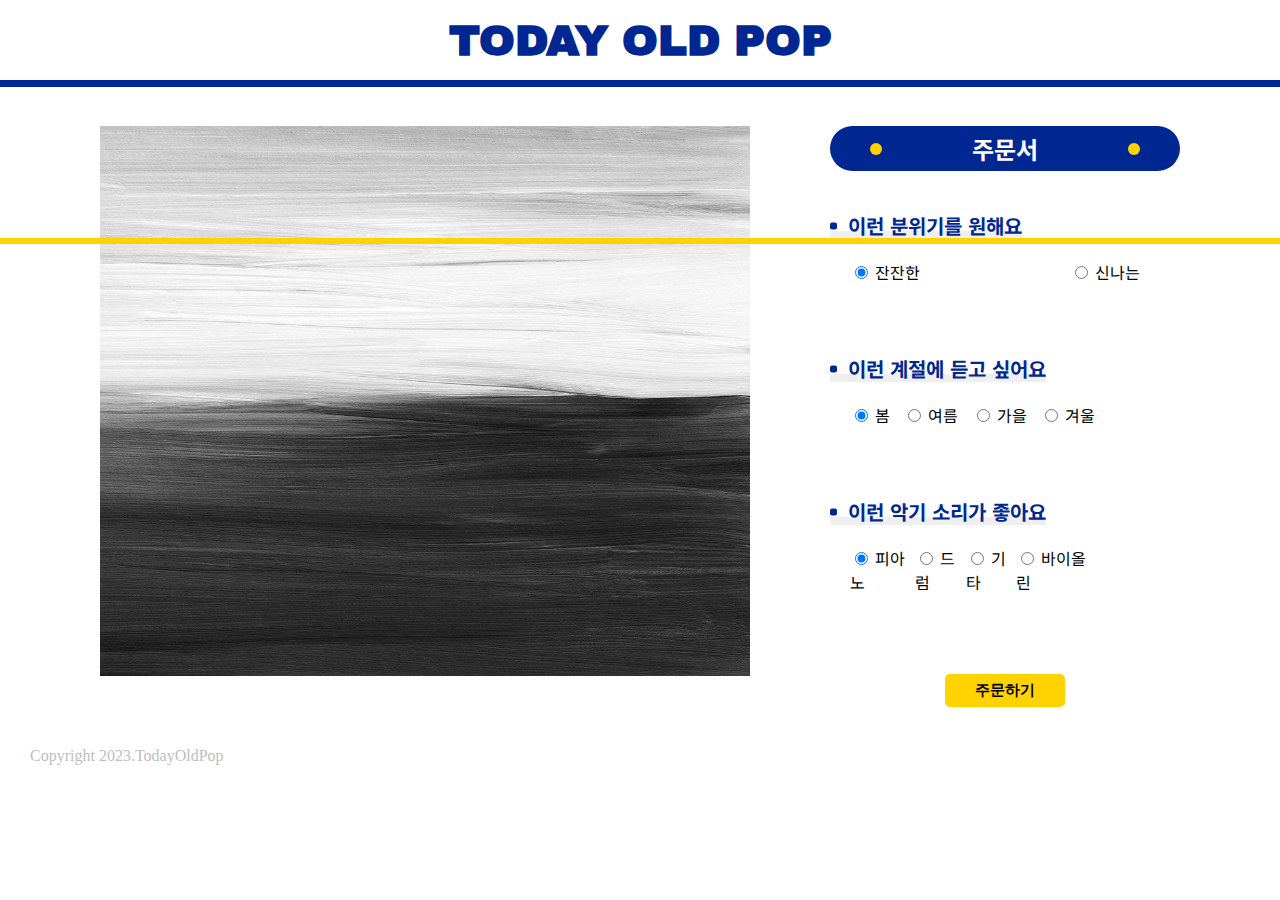
==== index.html @ 865652e1 "Add files via upload" ====
<!DOCTYPE html>
<html lang="ko">
<head>
  <meta charset="UTF-8">
  <meta http-equiv="X-UA-Compatible" content="IE=edge">
  <meta name="viewport" content="width=device-width, initial-scale=1.0">
  <title>TODAY OLD POP</title>
  <link rel="stylesheet" href="./common.css">
  <link rel="stylesheet" href="./index.css">
  
</head>

<body>
  <!--header-->
  <header class="layout-header">
    <h1>TODAY OLD POP</h1>
  </header>
  <!--//header-->

  <!--main-->
  <main class="check">
      <img class="photo" src="001.jpg" alt="흑백사진">
      <div class="right-content">
        <h3 class="main-title">주문서</h3>
        <div class="main-container">
          <div class="song-tempo">
            <p>이런 분위기를 원해요</p>
            <ul>
              <li>
                <input id="soft" value="잔잔한" type="radio" name="tempo" checked>
                <label for="soft">잔잔한</label>
              </li>
              <li>
                <input id="rythmical" value="신나는" type="radio" name="tempo">
                <label for="rythmical">신나는</label>
              </li>
            </ul>
          </div>
    
          <div class="song-season">
            <p>이런 계절에 듣고 싶어요</p>
            <ul>
              <li>
                <input id="spring" value="봄" type="radio" name="season" checked>
                <label for="spring">봄</label>
              </li>
              <li>
                <input id="summer" value="여름" type="radio" name="season">
                <label for="summer">여름</label>
              </li>
              <li>
                <input id="autumn" value="가을" type="radio" name="season">
                <label for="autumn">가을</label>
              </li>
              <li>
                <input id="winter" value="겨울" type="radio" name="season">
                <label for="winter">겨울</label>
              </li>
            </ul>
          </div>
    
          <div class="song-sound">
            <p>이런 악기 소리가 좋아요</p>
            <ul>
              <li>
                <input id="piano" value="피아노" type="radio" name="sound" checked>
                <label for="piano">피아노</label>
              </li>
              <li>
                <input id="drum" value="드럼" type="radio" name="sound">
                <label for="drum">드럼</label>
              </li>
              <li>
                <input id="guiter" value="기타" type="radio" name="sound">
                <label for="guiter">기타</label>
              </li>
              <li>
                <input id="violin" value="바이올린" type="radio" name="sound">
                <label for="violin">바이올린</label>
              </li>
            </ul>
          </div>
        </div>
    
        <button class="order-btn" type="button" onclick="ToResultPage()">주문하기</button>
        </div>
  </main>
  <!--//main-->

  <!--script-->
  <script>
    function ToResultPage() {
      const inputTempo = document.querySelector('input[name="tempo"]:checked').value;
      const inputSeason = document.querySelector('input[name="season"]:checked').value;
      const inputSound = document.querySelector('input[name="sound"]:checked').value;

      window.location.href = `result.html?tempo=${inputTempo}&season=${inputSeason}&sound=${inputSound}`;
    }
  </script>
  <!--//script-->

  <!--footer-->
  <footer class="layout-footer">
    Copyright 2023.TodayOldPop
  </footer>
  <!--//footer-->
</body>
</html>
---- common.css ----
@import url('https://fonts.googleapis.com/css2?family=Archivo+Black&family=Black+Han+Sans&family=Lato:ital,wght@0,100;0,300;0,400;0,700;0,900;1,400;1,700;1,900&family=Noto+Sans+KR:wght@100;200;300;500;600;700;800;900&display=swap');

body,
h1,
h2,
h3,
h4,
p,
button,
fieldset,
legend,
ul,
ol,
li {
  margin: 0;
  padding: 0;
  box-sizing: border-box;
}

button:enabled{
  cursor: pointer;
}

ul{
  list-style: none;
}

.layout-header {
  height: 80px;
  padding: 0 20px;
  border-bottom: 7px solid rgb(0, 39, 145);
  display: flex;
  align-items: center;
  justify-content: center;
}

.layout-header::after {
  content: "";
  position: absolute;
  bottom: 656px;
  left: 0;
  width: 100%;
  height: 6px;
  background-color: rgb(255, 211, 0); 
}

h1 {
  font-family: 'Archivo Black', sans-serif;
  font-weight: bolder;
  font-size: 43px;
  color: rgb(0, 39, 145);
}

.photo {
  float: left;
  width: 650px;
  height: 550px;
  padding: 39px 40px 30px 100px;
}

.right-content {
  display: flex;
  flex-direction: column;
  padding: 39px 100px 30px 40px;
  gap: 10px;
}

.layout-footer{
  text-align: left;
  color: rgb(190, 190, 190);
  padding:10px 8px 0 30px;
  clear: both;
}
---- index.css ----
@import url('https://fonts.googleapis.com/css2?family=Archivo+Black&family=Black+Han+Sans&family=Lato:ital,wght@0,100;0,300;0,400;0,700;0,900;1,400;1,700;1,900&family=Noto+Sans+KR:wght@100;200;300;500;600;700;800;900&display=swap');

/*메인 타이틀*/
.main-title {
  font-family: 'Noto Sans KR', sans-serif;
  font-weight: bold;
  font-size: 24px;
  color: #fff;
  background-color: rgb(0, 39, 145);
  width: 350px; 
  height: 45px; 
  padding: 5px;
  border-radius: 35px;
  text-align: center;
  margin: auto; 
  margin-bottom: 30px;
  position: relative;
}

.main-title::before,
.main-title::after {
  content: "";
  width: 12px;
  height: 12px;
  background-color: rgb(255, 211, 0);
  border-radius: 50%;
  position: absolute;
  top: 50%;
  transform: translateY(-50%);
}

.main-title::before {
  left: 40px;
}

.main-title::after {
  right: 40px;
}

/*메인 컨테이너*/
.main-container{
  font-family: 'Noto Sans KR', sans-serif;
}

.main-container p {
  color: rgb(0, 39, 145);
  font-weight: bold;
  font-size: 20px;
  position: relative;
  display: inline-block;
  padding-left: 18px;
}

.main-container p::before {
  content: "";
  position: absolute;
  left: 0;
  top: 50%;
  transform: translateY(-50%) rotate(180deg);
  width: 7px; 
  height: 7px; 
  border-style: none; 
  border-radius: 2px;
  background-color: rgb(0, 39, 145); 
}

.main-container p::after {
  content: ""; 
  position: absolute; 
  left: 0;
  bottom: 1px;
  width: 100%;
  height: 8px; 
  background-color: rgb(240, 239, 239);
  z-index: -1;
}

/*검색 조건*/
.song-tempo,
.song-season,
.song-sound {
  margin-bottom: 50px; 
  overflow: hidden;
}

.song-tempo ul{
  display: flex; 
  justify-content: left;
  gap: 150px;
  margin: 20px;
}

.song-season ul,
.song-sound ul{
  display: flex;
  justify-content: space-between;
  width: 70%;
  margin: 20px;
}

/*버튼*/
.order-btn {
  background-color: rgb(255, 211, 0);
  color: #000; 
  font-weight: bold;
  font-size: 15px;
  width: 120px;
  height: 33px;
  padding: 5px; 
  border: none; 
  border-radius: 5px; 
  margin: auto;
  transition: background-color 0.2s, color 0.2s;
}

.order-btn:hover {
  background-color: rgba(255, 211, 0, 0.47);
  color: rgba(0, 0, 0, 0.35);
}
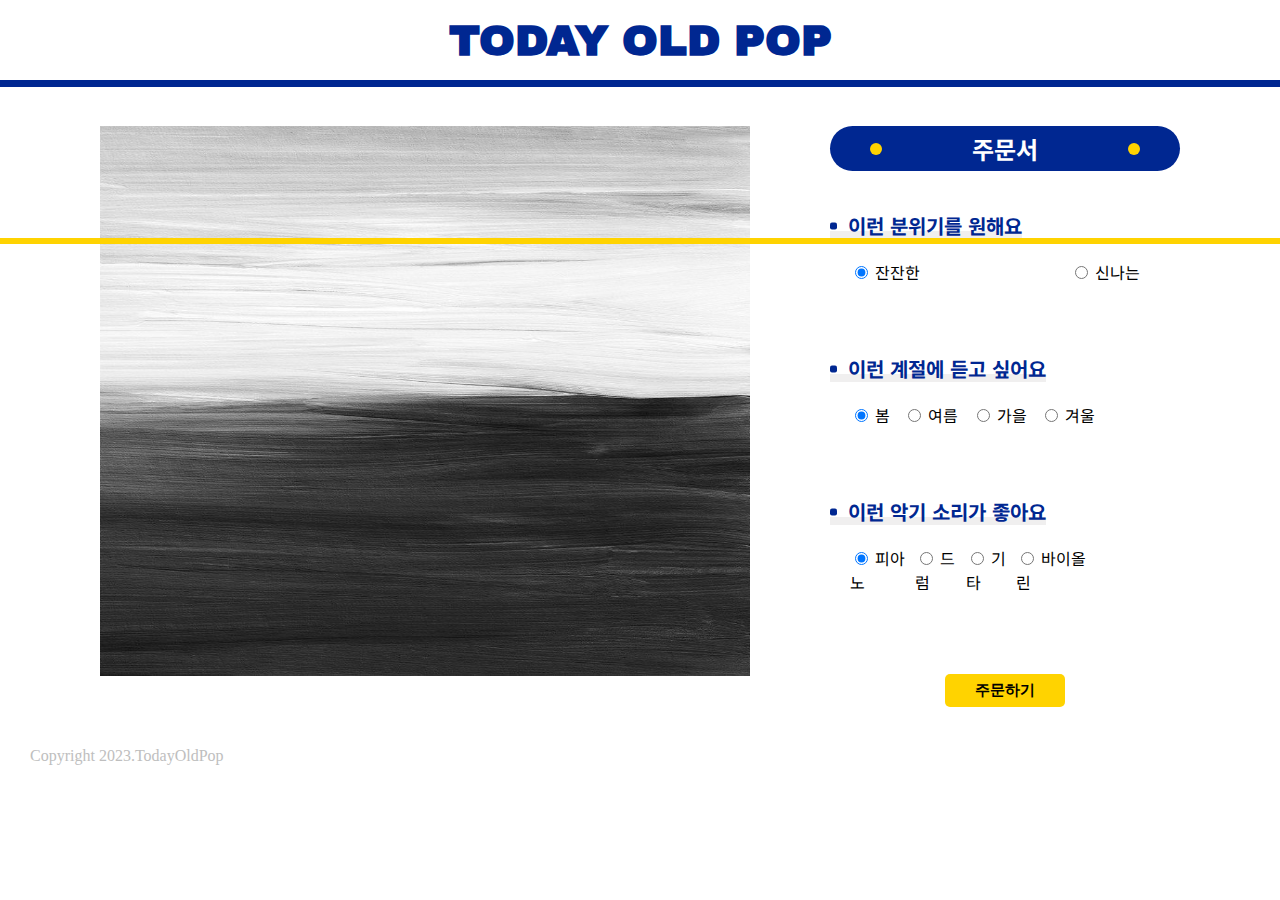
==== commit 785b3875: "index.html 파일 수정" ====
--- a/index.html
+++ b/index.html
@@ -87,17 +87,7 @@
   </main>
   <!--//main-->
 
-  <!--script-->
-  <script>
-    function ToResultPage() {
-      const inputTempo = document.querySelector('input[name="tempo"]:checked').value;
-      const inputSeason = document.querySelector('input[name="season"]:checked').value;
-      const inputSound = document.querySelector('input[name="sound"]:checked').value;
-
-      window.location.href = `result.html?tempo=${inputTempo}&season=${inputSeason}&sound=${inputSound}`;
-    }
-  </script>
-  <!--//script-->
+  <script src="./index.js" ></script>
 
   <!--footer-->
   <footer class="layout-footer">
@@ -105,4 +95,4 @@
   </footer>
   <!--//footer-->
 </body>
-</html>+</html>
